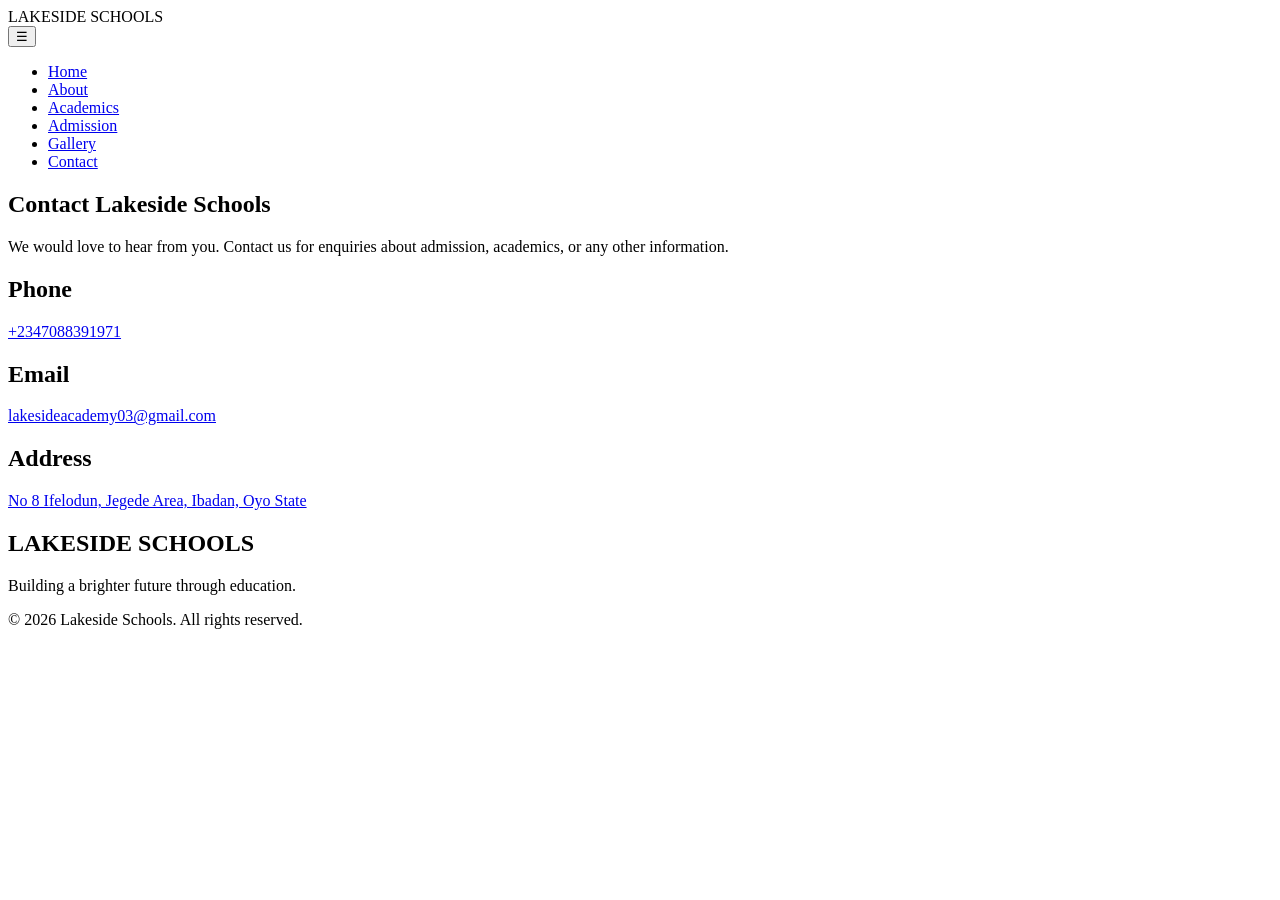
==== contact.html @ ef9191c9 "Add files via upload" ====
<!DOCTYPE html>
<html lang="en">
<head>
    <meta charset="UTF-8">
    <meta name="viewport" content="width=device-width, initial-scale=1.0">

    <title>Contact - Lakeside School</title>

    <link rel="stylesheet" href="css/style.css">
</head>

<body>

    <header>
        <nav class="navbar">

            <div class="logo">
                LAKESIDE SCHOOLS 
            </div>
<button class="menu-toggle" onclick="toggleMenu()">
    ☰
</button>
            <ul class="nav-links">
                
                <li><a href="index.html">Home</a></li>
                <li><a href="about.html">About</a></li>
                <li><a href="academics.html">Academics</a></li>
                <li><a href="admission.html">Admission</a></li>
                <li><a href="gallery.html">Gallery</a></li>
                <li><a href="contact.html">Contact</a></li>
            </ul>

        </nav>
    </header>

    <section class="contact-page">

        <h1>Contact Lakeside Schools</h1>

        <p class="contact-intro">
            We would love to hear from you.
            Contact us for enquiries about admission,
            academics, or any other information.
        </p>

        <div class="contact-info">

            <div class="contact-card">
                <h2>Phone</h2>
               <p>
    <a href="tel:+2347088391971">
        +2347088391971
    </a>
</p>
            </div>

            <div class="contact-card">
                <h2>Email</h2>
                <p>
    <a href="mailto:lakesideacademy03@gmail.com">
        lakesideacademy03@gmail.com
    </a>
</p>
            </div>

            <div class="contact-card">
                <h2>Address</h2>
               <p>
    <a href="https://www.google.com/maps/search/?api=1&query=No+8+Ifelodun+Jegede+Area+Ibadan+Oyo+State"
       target="_blank">
        No 8 Ifelodun, Jegede Area, Ibadan, Oyo State
    </a>
</p>
            </div>

        </div>

    </section>

    <footer class="footer">

        <div class="footer-content">

            <h2>LAKESIDE SCHOOLS</h2>

            <p>Building a brighter future through education.</p>

            <p class="copyright">
                &copy; 2026 Lakeside Schools. All rights reserved.
            </p>

        </div>

    </footer>
<script>
function toggleMenu() {
    const menu = document.querySelector(".nav-links");
    menu.classList.toggle("active");
}
</script>
</body>
</html>
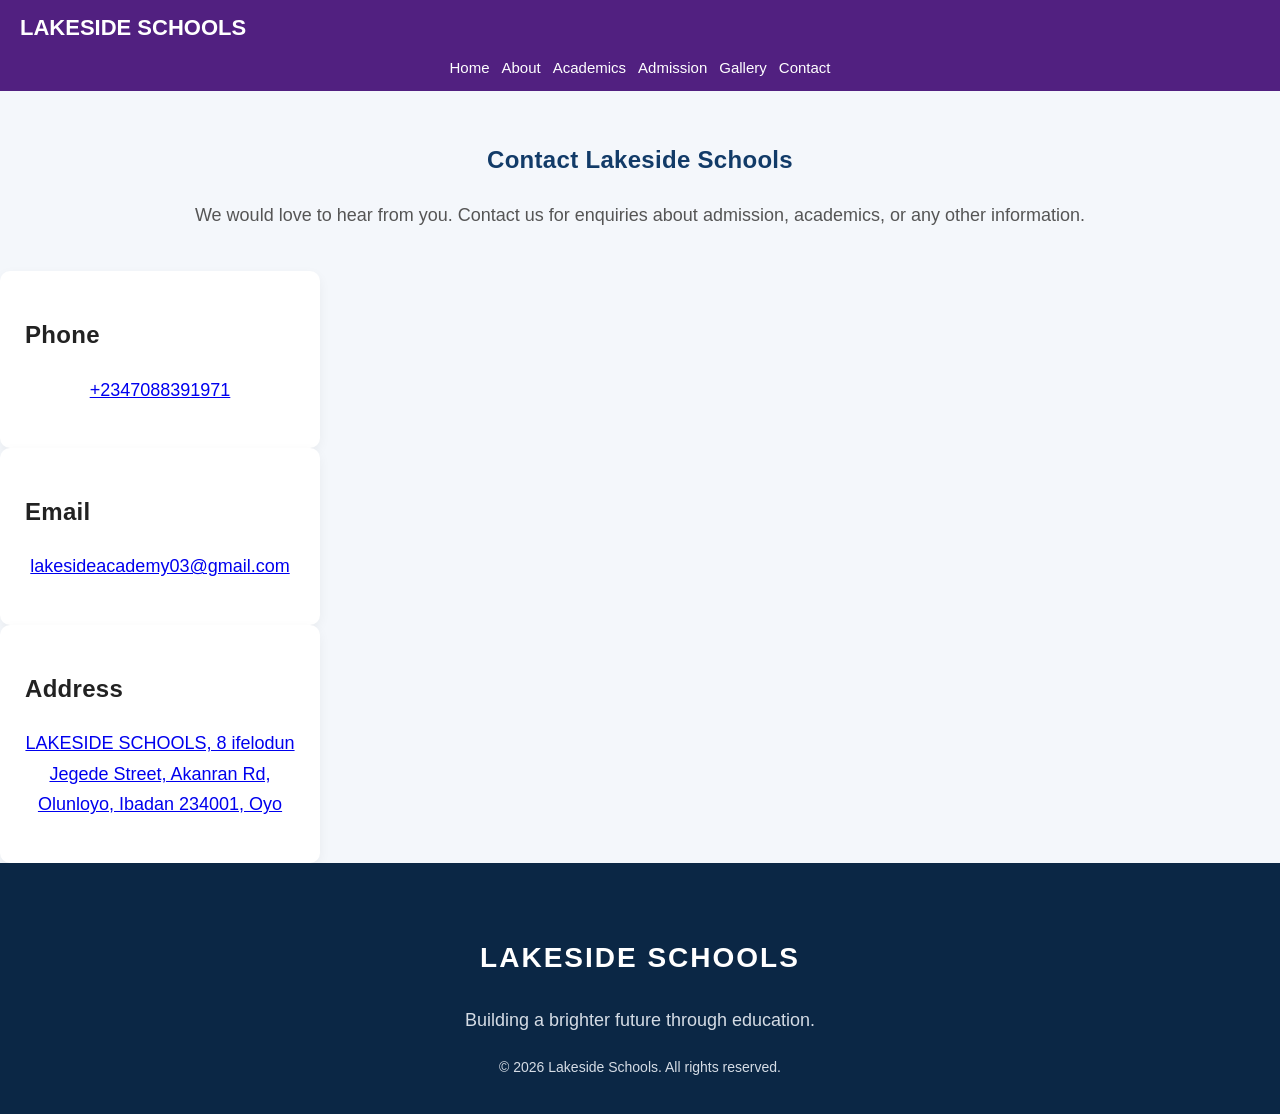
==== commit 95b46b4e: "Update contact.html" ====
--- a/contact.html
+++ b/contact.html
@@ -68,7 +68,7 @@
                <p>
     <a href="https://www.google.com/maps/search/?api=1&query=No+8+Ifelodun+Jegede+Area+Ibadan+Oyo+State"
        target="_blank">
-        No 8 Ifelodun, Jegede Area, Ibadan, Oyo State
+        LAKESIDE SCHOOLS, 8 ifelodun Jegede Street, Akanran Rd, Olunloyo, Ibadan 234001, Oyo
     </a>
 </p>
             </div>
--- a/css/style.css
+++ b/css/style.css
@@ -0,0 +1,829 @@
+:root {
+    --primary-color: #512080;
+    --secondary-color: #D4A62A;
+    --dark-color: #17243A;
+    --light-color: #FFFFFF;
+    --background-color: #F5F2F9;
+}
+body {
+    font-family: 'Segoe UI', Arial, sans-serif;
+    color: var(--dark-color);
+    line-height: 1.6;
+}
+
+h1, h2, h3 {
+    font-weight: 700;
+    letter-spacing: 0.3px;
+}
+
+/* General website styling */
+
+body {
+    font-family: Arial, sans-serif;
+    background-color: #f4f7fb;
+    color: #222222;
+    margin: 0;
+    padding: 0;
+}
+
+/* Main heading */
+
+h1 {
+    color: #123b68;
+    text-align: center;
+    margin-top: 50px;
+}
+
+/* Paragraph */
+
+p {
+    text-align: center;
+    font-size: 18px;
+}
+/* Navigation bar */
+
+.navbar {
+    background-color: var(--primary-color);
+    color: white;
+    display: flex;
+    justify-content: space-between;
+    align-items: center;
+    padding: 20px;
+}
+
+/* School logo text */
+
+.logo {
+color: var(--light-color);
+    font-size: 24px;
+    font-weight: bold;
+    
+}
+
+/* Navigation menu */
+
+.nav-links {
+    list-style: none;
+    display: flex;
+    gap: 20px;
+    margin: 0;
+    padding: 0;
+}
+
+/* Navigation links */
+
+.nav-links a {
+    color: var(--light-color);
+    text-decoration: none;
+    font-size: 15px;
+}
+/* Hero section */
+
+.hero {
+    background: linear-gradient(
+        135deg,
+        var(--primary-color),
+        #281044
+    );
+    color: var(--light-color);
+    padding: 100px 30px;
+    text-align: center;
+}
+
+.hero-content {
+    max-width: 750px;
+}
+
+.hero h1 {
+    color: var(--light-color);
+    font-size: 45px;
+    margin-bottom: 20px;
+}
+
+.hero p {
+    color: var(--light-color);
+    font-size: 18px;
+    line-height: 1.8;
+}
+
+/* Buttons */
+
+.hero-buttons {
+    margin-top: 30px;
+}
+
+.btn {
+    background-color: var(--secondary-color);
+    color: var(--dark-color);
+    padding: 14px 25px;
+    border: none;
+    border-radius: 6px;
+    font-weight: 700;
+    text-decoration: none;
+    display: inline-block;
+    transition: 0.3s ease;
+}
+
+.btn:hover {
+    background-color: var(--primary-color);
+    color: var(--light-color);
+    transform: translateY(-3px);
+}
+.btn-secondary {
+    background-color: #f0a500;
+    color: #222222;
+}
+/* Why Choose Us Section */
+
+.why-us {
+    padding: 30px;
+    border-radius: 12px;
+    text-align: center;
+    background-color: var(--light-color);
+}
+}
+
+.why-us h2 {
+    color: var(--primary-color);
+    font-size: 32px;
+}
+.section-intro {
+    max-width: 650px;
+    margin: 20px auto 40px;
+    line-height: 1.7;
+    color: #666666;
+}
+
+.features {
+    display: flex;
+    justify-content: center;
+    gap: 25px;
+    flex-wrap: wrap;
+}
+
+.feature-card {
+    background-color: var(--light-color);
+    padding: 30px 20px;
+    border-radius: 12px;
+    width: 250px;
+    box-shadow: 0 5px 20px rgba(0, 0, 0, 0.08);
+    transition: 0.3s ease;
+}
+
+.feature-card:hover {
+    transform: translateY(-5px);
+    border-bottom: 4px solid var(--secondary-color);
+}
+
+.feature-card h3 {
+    color: var(--primary-color);
+}
+
+.feature-card p {
+    color: #555555;
+    line-height: 1.7;
+}
+}
+/* About Section */
+
+.about {
+    padding: 40px 20px;
+    background-color: var(--background-color);
+}
+
+.about-content {
+    max-width: 800px;
+    margin: auto;
+    text-align: center;
+}
+
+.about h2 {
+    color: #123b68;
+    font-size: 32px;
+    margin-bottom: 25px;
+}
+
+.about p {
+    font-size: 17px;
+    line-height: 1.9;
+    color: #444444;
+    margin-bottom: 20px;
+}
+/* Academic Programs */
+
+.academics {
+    padding: 70px 20px;
+    text-align: center;
+    background-color: #ffffff;
+}
+
+.academics h2 {
+    font-size: 32px;
+    color: #123b68;
+    margin-bottom: 20px;
+}
+
+.academic-container {
+    display: flex;
+    justify-content: center;
+    gap: 25px;
+    flex-wrap: wrap;
+    margin-top: 40px;
+}
+
+.academic-card {
+    background-color: #f4f7fb;
+    padding: 30px 20px;
+    width: 260px;
+    border-radius: 12px;
+    border-bottom: 5px solid #f0a500;
+    box-shadow: 0 4px 12px rgba(0, 0, 0, 0.05);
+}
+
+.academic-card h3 {
+    color: #123b68;
+    font-size: 22px;
+}
+
+.academic-card p {
+    color: #555555;
+    line-height: 1.8;
+}
+/* Admission Section */
+
+.admission {
+    background-color: #123b68;
+    padding: 70px 20px;
+    text-align: center;
+}
+
+.admission-content {
+    max-width: 750px;
+    margin: auto;
+}
+
+.admission h2 {
+    color: white;
+    font-size: 32px;
+    margin-bottom: 20px;
+}
+
+.admission p {
+    color: #e6e6e6;
+    font-size: 17px;
+    line-height: 1.8;
+    margin-bottom: 30px;
+}
+
+.admission-btn {
+    display: inline-block;
+    background-color: #f0a500;
+    color: #222222;
+    padding: 15px 30px;
+    text-decoration: none;
+    border-radius: 6px;
+    font-weight: bold;
+}
+/* Contact Section */
+
+.contact {
+    padding: 70px 20px;
+    text-align: center;
+    background-color: #f4f7fb;
+}
+
+.contact h2 {
+    font-size: 32px;
+    color: #123b68;
+}
+
+.contact-intro {
+    color: #555555;
+    line-height: 1.8;
+    margin-bottom: 40px;
+}
+
+.contact-container {
+    display: flex;
+    justify-content: center;
+    gap: 25px;
+    flex-wrap: wrap;
+}
+
+.contact-card {
+    background-color: white;
+    padding: 25px;
+    width: 250px;
+    border-radius: 10px;
+    box-shadow: 0 4px 12px rgba(0, 0, 0, 0.05);
+}
+
+.contact-card h3 {
+    color: #123b68;
+}
+
+.contact-card p {
+    color: #555555;
+    line-height: 1.7;
+}
+/* Website Footer */
+
+.footer {
+    background-color: #0b2745;
+    color: white;
+    padding: 50px 20px 20px;
+    text-align: center;
+}
+
+.footer-content {
+    max-width: 900px;
+    margin: auto;
+}
+
+.footer h2 {
+    font-size: 28px;
+    letter-spacing: 2px;
+}
+
+.footer p {
+    color: #d5dce5;
+    line-height: 1.8;
+}
+
+.footer-links {
+    margin: 30px 0;
+}
+
+.footer-links a {
+    color: white;
+    text-decoration: none;
+    margin: 10px;
+    display: inline-block;
+}
+
+.footer-links a:hover {
+    color: #f0a500;
+}
+
+.footer hr {
+    border: 0;
+    border-top: 1px solid #40566d;
+    margin: 30px 0;
+}
+
+.copyright {
+    font-size: 14px;
+}
+/* Mobile Responsive Design */
+
+@media screen and (max-width: 768px) {
+.whatsapp-btn {
+    position: static;
+    display: block;
+    width: fit-content;
+    max-width: 90%;
+    margin: 20px auto;
+    font-size: 13px;
+    padding: 12px 16px;
+    text-align: center;
+}
+}
+
+    .navbar {
+    display: grid;
+    grid-template-columns: 1fr auto;
+    align-items: center;
+    gap: 10px;
+    padding: 10px 20px;
+}
+.nav-links {
+    grid-column: 1 / -1;
+}
+
+    .nav-links {
+        flex-wrap: wrap;
+        justify-content: center;
+        gap: 12px;
+    }
+
+    .logo {
+        font-size: 22px;
+    }
+    .logo {
+    margin-right: auto;
+}
+
+.menu-toggle {
+    margin-left: auto;
+}
+
+    .hero h1 {
+        font-size: 30px;
+    }
+
+    .hero p {
+        font-size: 16px;
+    }
+
+    .why-us h2,
+    .about h2,
+    .academics h2,
+    .admission h2,
+    .contact h2 {
+        font-size: 26px;
+    }
+
+    .feature-card,
+    .academic-card,
+    .contact-card {
+        width: 100%;
+        max-width: 320px;
+        box-sizing: border-box;
+    }
+
+    .about,
+    .why-us,
+    .academics,
+    .admission,
+    .contact {
+        padding: 50px 15px;
+    }
+
+    .footer-links a {
+        margin: 8px;
+    }
+.gallery-page {
+    padding: 40px 15px;
+}
+
+.gallery-page h1 {
+    font-size: 28px;
+}
+
+.gallery-container {
+    grid-template-columns: 1fr;
+    gap: 20px;
+}
+
+.gallery-item img {
+    height: 200px;
+}
+.hero {
+    padding: 50px 15px;
+}
+
+.hero .btn {
+    display: inline-block;
+    padding: 12px 20px;
+    font-size: 15px;
+}
+}
+/* Smooth Website Effects */
+
+html {
+    scroll-behavior: smooth;
+}
+
+.btn,
+.admission-btn,
+.feature-card,
+.academic-card,
+.contact-card {
+    transition: all 0.3s ease;
+}
+
+/* Button Hover */
+
+.btn:hover,
+.admission-btn:hover {
+    transform: translateY(-3px);
+    opacity: 0.9;
+}
+
+/* Card Hover */
+
+.feature-card:hover,
+.academic-card:hover,
+.contact-card:hover {
+    transform: translateY(-5px);
+    box-shadow: 0 10px 25px rgba(0, 0, 0, 0.12);
+}
+
+/* Navigation Hover */
+
+.nav-links a:hover {
+    color: #f0a500;
+}
+/* Hero School Image */
+
+.hero-image {
+    margin-bottom: 30px;
+}
+
+.hero-image img {
+    width: 100%;
+    max-width: 700px;
+    height: 350px;
+    object-fit: cover;
+    border-radius: 15px;
+    box-shadow: 0 8px 25px rgba(0, 0, 0, 0.12);
+}
+/* Floating WhatsApp Button */
+
+.whatsapp-btn {
+    position: fixed;
+    bottom: 20px;
+    right: 20px;
+    background-color: #25D366;
+    color: white;
+    padding: 15px 20px;
+    border-radius: 50px;
+    text-decoration: none;
+    font-weight: bold;
+    box-shadow: 0 4px 12px rgba(0, 0, 0, 0.2);
+    z-index: 999;
+    transition: 0.3s;
+}
+
+.whatsapp-btn:hover {
+    transform: scale(1.05);
+    background-color: #1ebe5d;
+}
+/* About Page */
+
+.about-page {
+    padding: 40px 20px;
+    text-align: center;
+    background-color: var(--background-color);
+    color: var(--dark-color);
+}
+
+.about-page h1 {
+    color: var(--primary-color);
+    font-size: 34px;
+    margin-bottom: 30px;
+}
+
+.about-page h2 {
+    color: var(--primary-color);
+    margin-top: 45px;
+    margin-bottom: 20px;
+}
+
+.about-page h2::after {
+    content: "";
+    display: block;
+    width: 60px;
+    height: 4px;
+    background-color: var(--secondary-color);
+    margin: 12px auto;
+    border-radius: 5px;
+}
+}
+/* Academics Page */
+
+.academics-page {
+    padding: 70px 20px;
+    text-align: center;
+    min-height: 70vh;
+}
+
+.academics-page h1 {
+    font-size: 38px;
+    color: #123b68;
+    margin-bottom: 25px;
+}
+
+.academic-intro {
+    max-width: 700px;
+    margin: 0 auto 40px;
+    color: #555555;
+    line-height: 1.8;
+    font-size: 17px;
+}
+
+.academics-page .academic-card {
+    background-color: #f4f7fb;
+}
+
+.academics-page .academic-card h2 {
+    color: #123b68;
+    font-size: 23px;
+}
+/* Admission Page */
+
+.admission-page {
+    padding: 70px 20px;
+    text-align: center;
+    background-color: #f4f7fb;
+}
+
+.admission-page h1 {
+    color: #123b68;
+    font-size: 38px;
+    margin-bottom: 25px;
+}
+
+.admission-intro {
+    max-width: 700px;
+    margin: 0 auto 40px;
+    color: #555555;
+    line-height: 1.8;
+    font-size: 17px;
+}
+
+.admission-box {
+    max-width: 750px;
+    margin: auto;
+    background-color: white;
+    padding: 35px 25px;
+    border-radius: 12px;
+    box-shadow: 0 5px 20px rgba(0, 0, 0, 0.06);
+}
+
+.admission-box h2 {
+    color: #123b68;
+    margin-bottom: 30px;
+}
+
+.admission-step {
+    padding: 15px;
+    margin-bottom: 15px;
+    border-left: 4px solid #f0a500;
+    background-color: #f9fafc;
+    text-align: left;
+}
+
+.admission-step h3 {
+    color: #123b68;
+}
+
+.admission-step p {
+    color: #555555;
+    line-height: 1.7;
+}
+/* Mobile Navigation Menu */
+
+.menu-toggle {
+    display: none;
+    background-color: var(--secondary-color);
+    color: var(--dark-color);
+    border: none;
+    padding: 10px 15px;
+    font-size: 24px;
+    border-radius: 5px;
+    cursor: pointer;
+}
+
+@media screen and (max-width: 768px) {
+
+    .navbar {
+        flex-wrap: wrap;
+        justify-content: space-between;
+    }
+
+    .menu-toggle {
+        display: block;
+    }
+
+    .nav-links {
+        display: none;
+        width: 100%;
+        flex-direction: column;
+        text-align: center;
+        padding: 15px 0;
+    }
+
+    .nav-links.active {
+        display: flex;
+    }
+
+    .nav-links li {
+        margin: 10px 0;
+    }
+    /* School Image Enhancement */
+
+.hero-image img {
+    width: 100%;
+    max-width: 550px;
+    height: 300px;
+    object-fit: cover;
+    border-radius: 15px;
+    box-shadow: 0 8px 25px rgba(0, 0, 0, 0.2);
+}
+/* About Page Heading */
+
+.about-page {
+    padding: 40px 20px;
+}
+
+.about-page h1 {
+    color: var(--primary-color);
+    font-size: 34px;
+    margin-bottom: 25px;
+    line-height: 1.3;
+}
+.about-page h2 {
+    color: var(--primary-color);
+    font-size: 28px;
+    margin-top: 40px;
+    margin-bottom: 15px;
+}
+
+.about-page p {
+    color: #444444;
+    font-size: 17px;
+    line-height: 1.8;
+    max-width: 750px;
+    margin: 0 auto 25px;
+}
+/* Academic Card Interaction */
+
+.academic-card {
+    transition: transform 0.3s ease, box-shadow 0.3s ease;
+}
+
+.academic-card:hover {
+    transform: translateY(-8px);
+    box-shadow: 0 10px 25px rgba(0, 0, 0, 0.12);
+}
+}
+.logo img {
+    width: 65px;
+    height: 65px;
+    object-fit: contain;
+    display: block;
+}
+/* GALLERY PAGE */
+.gallery-page {
+    padding: 60px 20px;
+    text-align: center;
+    background-color: var(--background-color);
+    min-height: 300px;
+}
+
+.gallery-page h1 {
+    color: var(--primary-color);
+    font-size: 36px;
+    margin-bottom: 15px;
+}
+
+.gallery-page p {
+    color: var(--dark-color);
+    font-size: 17px;
+    line-height: 1.7;
+}
+.gallery-container {
+    display: grid;
+    grid-template-columns: repeat(auto-fit, minmax(250px, 1fr));
+    gap: 25px;
+    max-width: 1100px;
+    margin: 40px auto;
+}
+
+.gallery-item {
+    background: white;
+    padding: 15px;
+    border-radius: 12px;
+    box-shadow: 0 4px 12px rgba(0,0,0,0.1);
+}
+
+.gallery-item img {
+    width: 100%;
+    height: 220px;
+    object-fit: cover;
+    border-radius: 8px;
+}
+
+.gallery-item h3 {
+    color: var(--primary-color);
+    margin-top: 15px;
+}
+.welcome {
+    padding: 60px 20px;
+    text-align: center;
+    background: #F5F2F9;
+}
+
+.welcome h2 {
+    color: #512080;
+    font-size: 30px;
+    margin-bottom: 20px;
+}
+
+.welcome p {
+    max-width: 800px;
+    margin: 0 auto 25px;
+    color: #17243A;
+    font-size: 17px;
+    line-height: 1.8;
+}
+
+.welcome .btn {
+    display: inline-block;
+    background: #512080;
+    color: white;
+    padding: 12px 25px;
+    text-decoration: none;
+    border-radius: 6px;
+}
